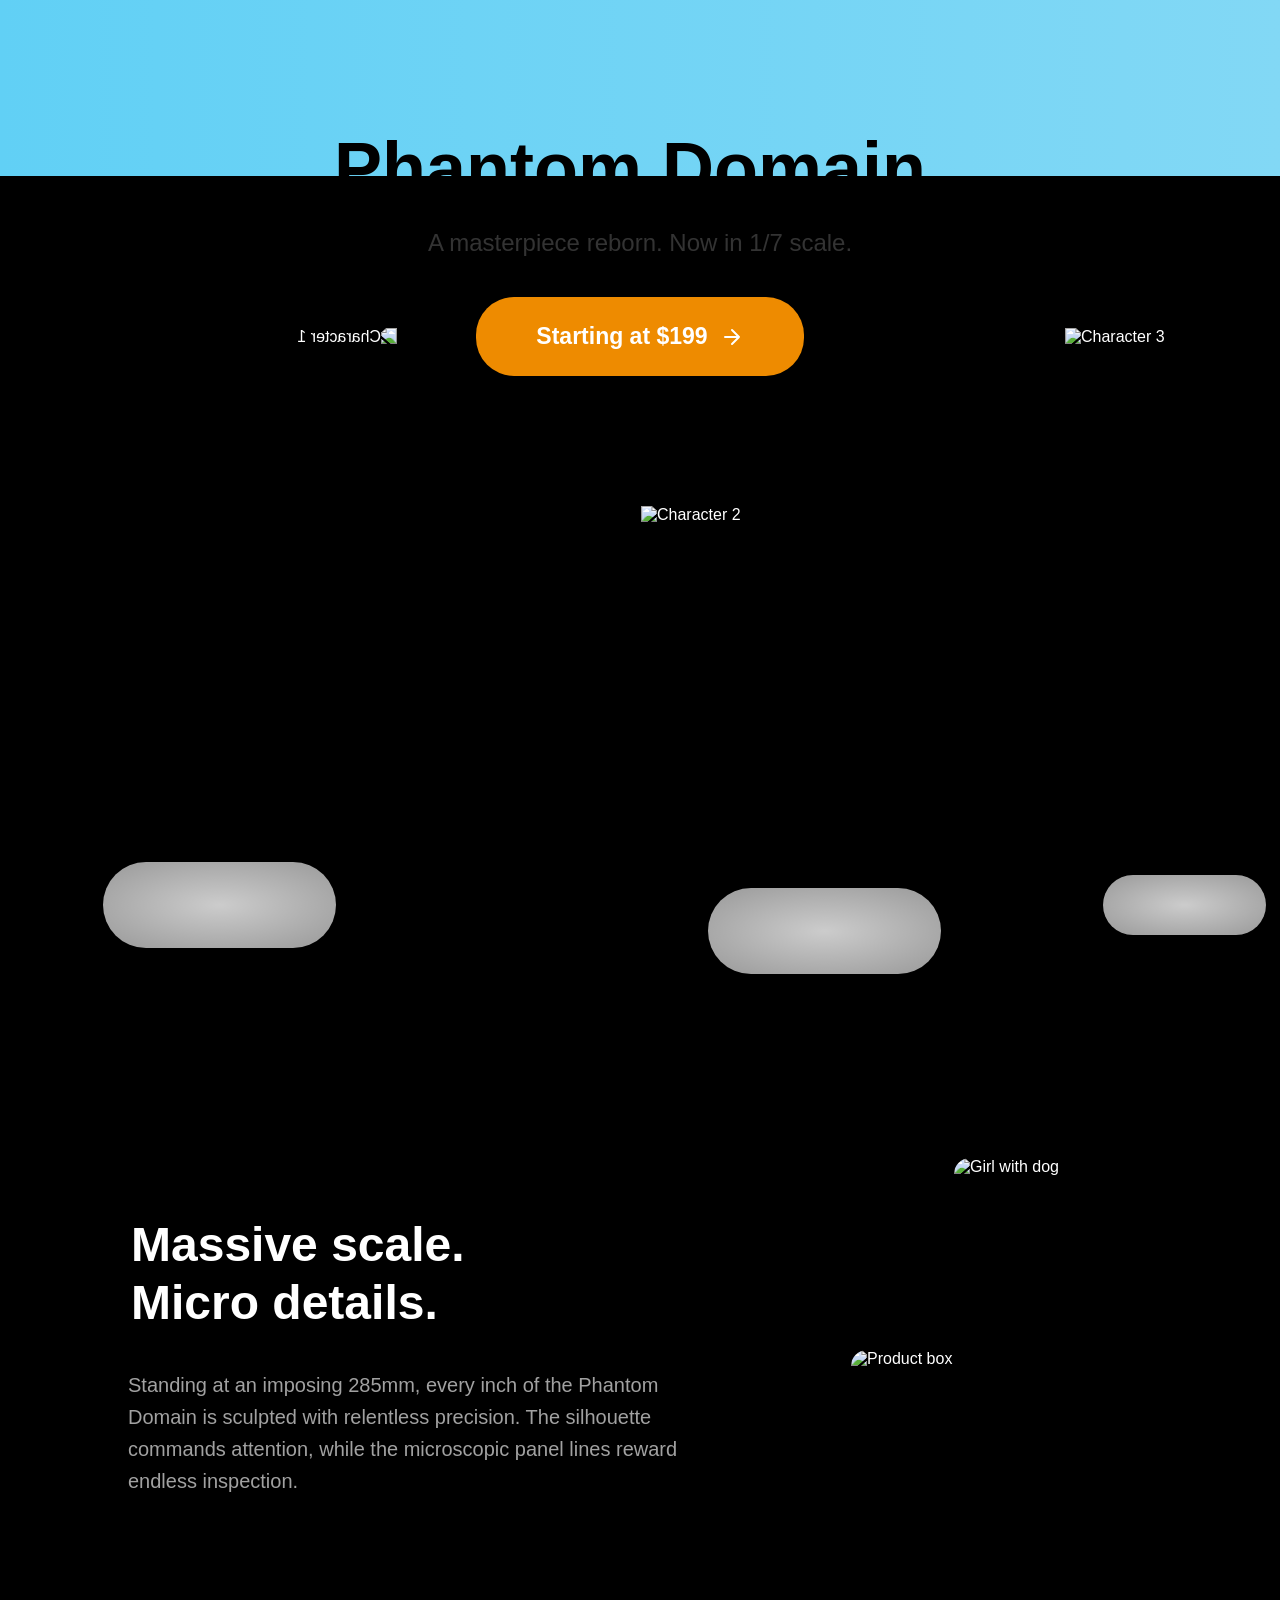
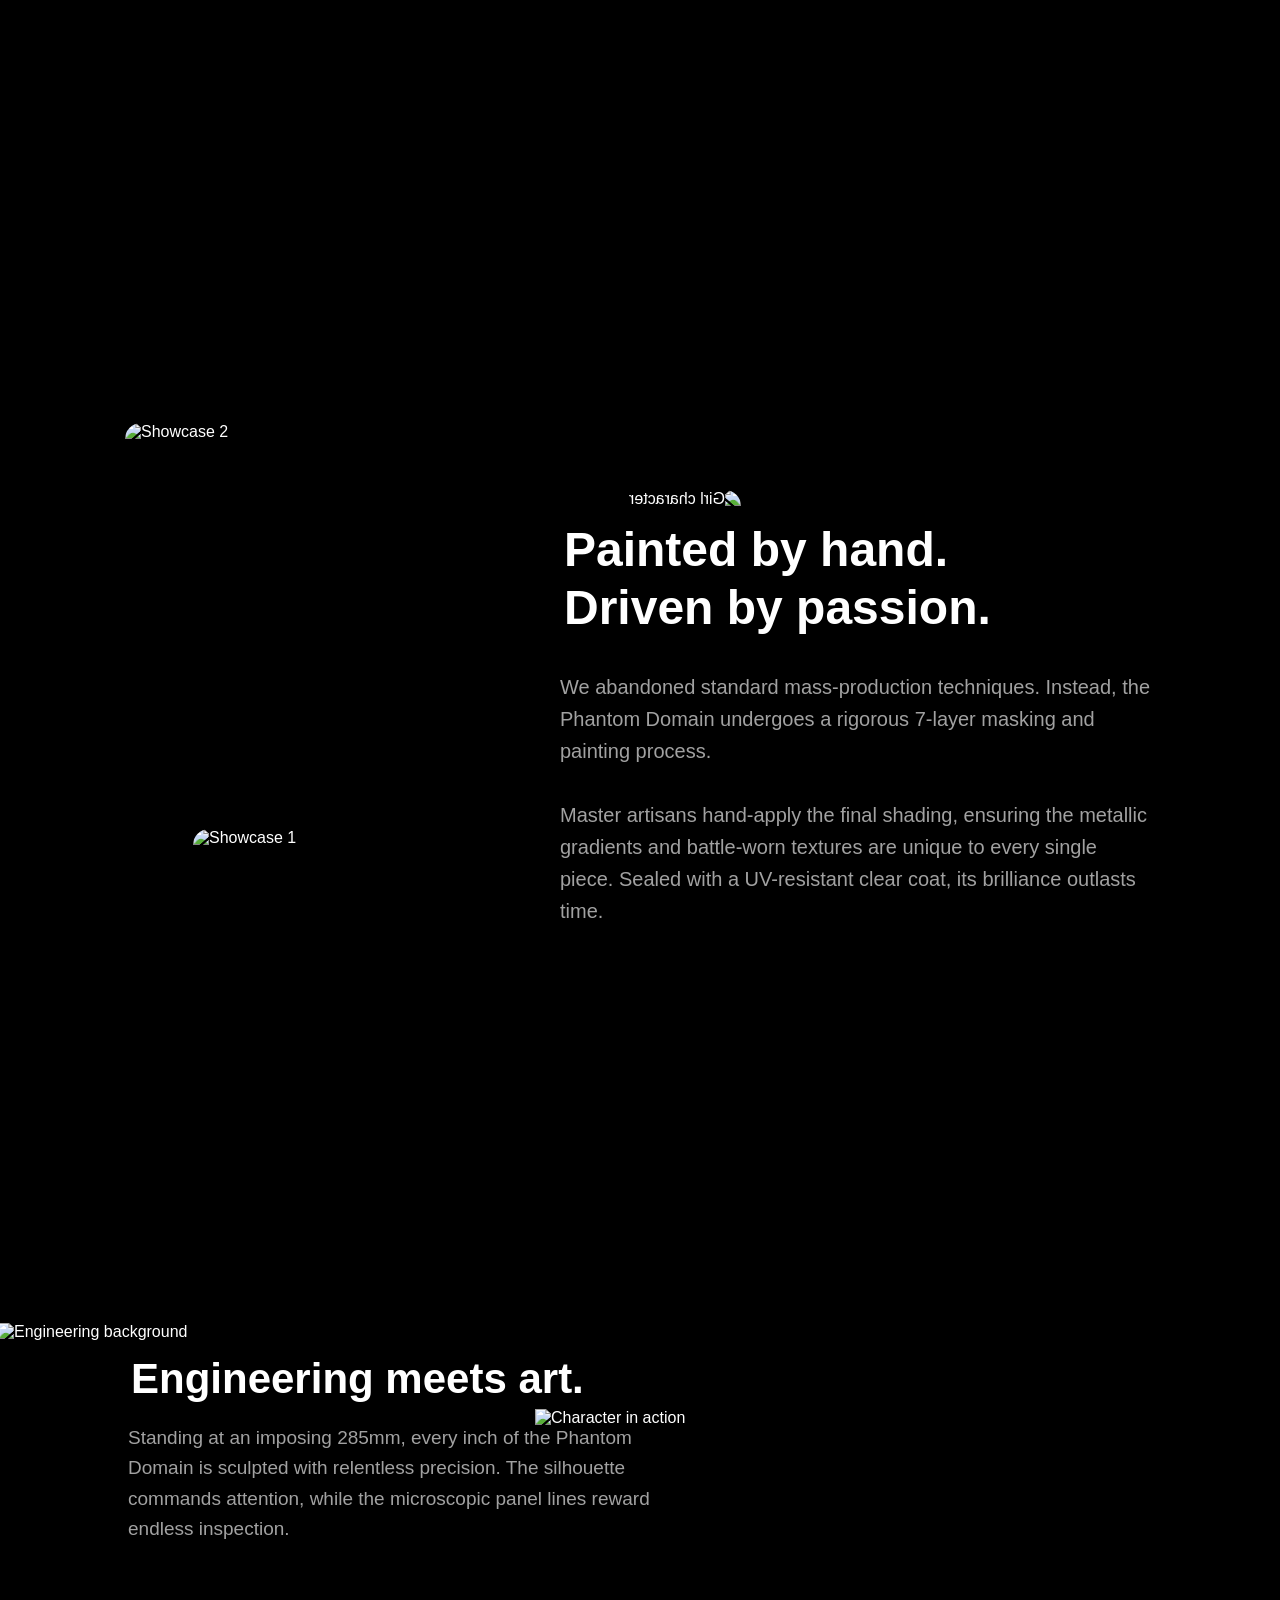
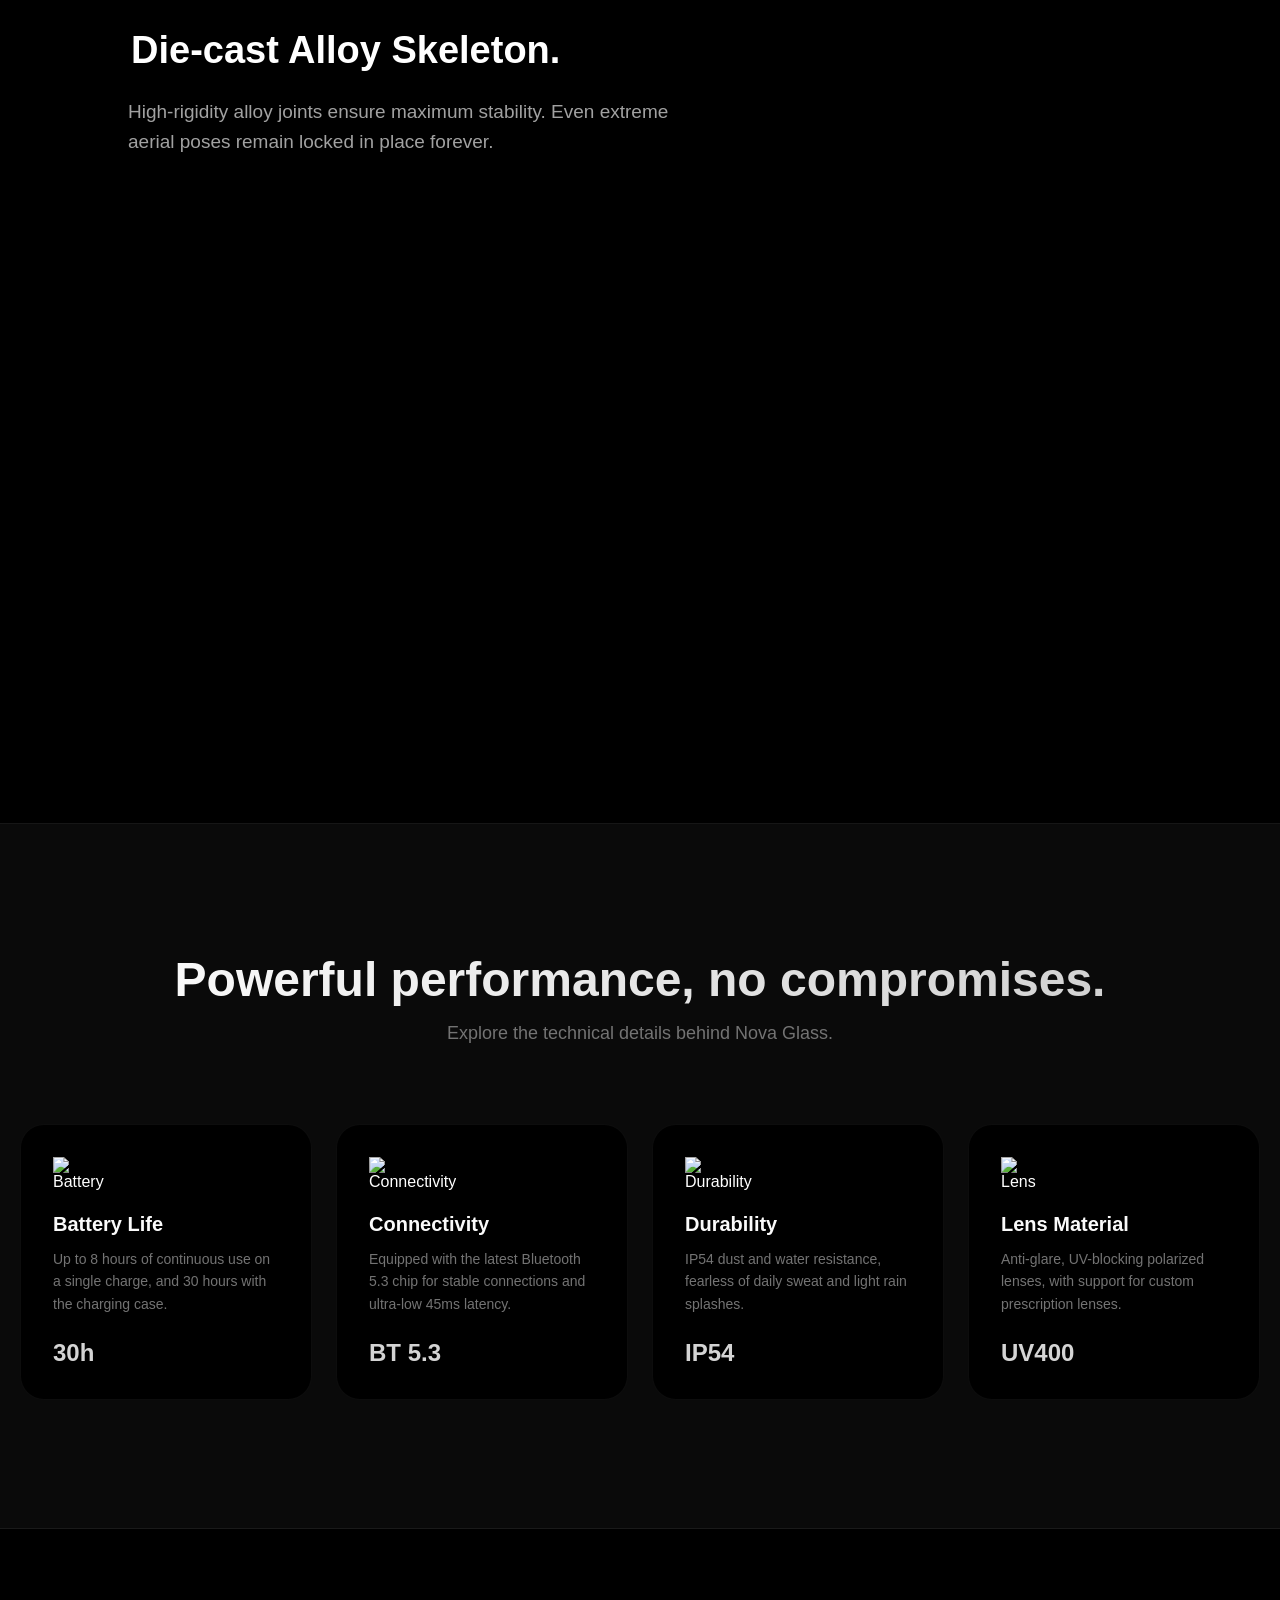
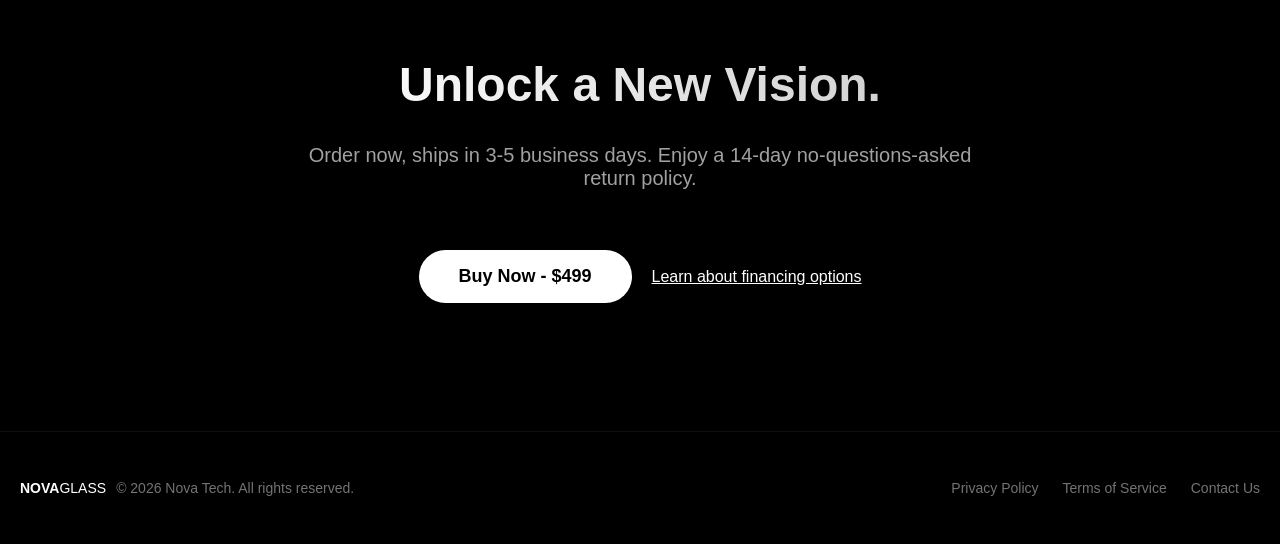
==== index.html @ 5b159353 "Initial commit - Phantom Domain website" ====
<!DOCTYPE html>
<html lang="zh-CN">
<head>
    <meta charset="UTF-8">
    <meta name="viewport" content="width=device-width, initial-scale=1.0">
    <title>Phantom Domain - 新一代手办收藏品</title>
    <link rel="stylesheet" href="styles.css">
    <script src="script.js"></script>
</head>
<body>
    <div class="app-container">
        <!-- Hero Section -->
        <section class="hero-section">
            <!-- Background Image -->
            <img src="hero-bg.jpg" alt="Background" class="hero-bg">

            <!-- Gradient Header -->
            <div class="hero-gradient"></div>

            <!-- Character Images - positioned absolutely -->
            <img src="character1.png" alt="Character 1" class="character character-left">
            <img src="character2.png" alt="Character 2" class="character character-center">
            <img src="character3.png" alt="Character 3" class="character character-right">

            <!-- Decorative clouds -->
            <div class="cloud cloud-1"></div>
            <div class="cloud cloud-2"></div>
            <div class="cloud cloud-3"></div>

            <div class="hero-content">
                <h1 class="hero-title">Phantom Domain.</h1>
                <p class="hero-subtitle">A masterpiece reborn. Now in 1/7 scale.</p>
                <button class="cta-button">
                    <span>Starting at $199</span>
                    <svg class="arrow-icon" width="24" height="24" viewBox="0 0 24 24" fill="none">
                        <path d="M5 12h14m0 0l-7-7m7 7l-7 7" stroke="currentColor" stroke-width="2" stroke-linecap="round" stroke-linejoin="round"/>
                    </svg>
                </button>
            </div>
        </section>

        <!-- Features Section 1 - Massive Scale (第二屏) -->
        <section class="features-section black-bg" style="position: relative; height: 1000px;">
            <!-- 文字内容 -->
            <h2 class="feature-title" style="position: absolute; left: 131px; top: 193px; width: 369px;">Massive scale.<br>Micro details.</h2>
            <p class="feature-description" style="position: absolute; left: 128px; top: 346px; width: 580px;">
                Standing at an imposing 285mm, every inch of the Phantom Domain
                is sculpted with relentless precision. The silhouette commands
                attention, while the microscopic panel lines reward endless inspection.
            </p>

            <!-- 配图 - 调整层级顺序，产品盒子在后，人物在前 -->
            <img src="product-box.png" alt="Product box" style="position: absolute; left: 851px; top: 327px; width: 504px; height: 378px; z-index: 1;">
            <img src="character2.png" alt="Girl with dog" style="position: absolute; left: 954px; top: 135px; width: 312px; height: 497px; z-index: 2;">
        </section>

        <!-- Features Section 2 - Painted by Hand (第三屏) -->
        <section class="features-section black-bg" style="position: relative; height: 900px;">
            <!-- 文字内容 -->
            <h2 class="feature-title" style="position: absolute; right: 234px; top: 98px; width: 482px;">Painted by hand.<br>Driven by passion.</h2>
            <p class="feature-description" style="position: absolute; right: 126px; top: 248px; width: 594px;">
                We abandoned standard mass-production techniques. Instead, the
                Phantom Domain undergoes a rigorous 7-layer masking and painting process.
                <br><br>
                Master artisans hand-apply the final shading, ensuring the metallic
                gradients and battle-worn textures are unique to every single piece.
                Sealed with a UV-resistant clear coat, its brilliance outlasts time.
            </p>

            <!-- 配图 - 调整人物位置，更靠左 -->
            <img src="showcase2.png" alt="Showcase 2" style="position: absolute; left: 125px; top: 0; width: 353px; height: 530px;">
            <img src="showcase1.png" alt="Showcase 1" style="position: absolute; left: 193px; top: 406px; width: 408px; height: 214px; z-index: 2;">
            <img src="character1.png" alt="Girl character" style="position: absolute; left: 470px; top: 67px; width: 271px; height: 481px; transform: scaleX(-1); z-index: 1;">
        </section>

        <!-- Engineering Section (第四屏) -->
        <section class="engineering-section" style="position: relative; height: 1100px;">
            <img src="engineering-bg.jpg" alt="Engineering background" style="position: absolute; left: -2px; top: 0; width: 1547px; height: 847px;">

            <!-- 文字内容 -->
            <h2 class="section-title" style="position: absolute; left: 131px; top: 32px; width: 543px; color: #fff;">Engineering meets art.</h2>
            <p class="section-description" style="position: absolute; left: 128px; top: 100px; width: 549px;">
                Standing at an imposing 285mm, every inch of the Phantom Domain
                is sculpted with relentless precision. The silhouette commands
                attention, while the microscopic panel lines reward endless inspection.
            </p>

            <h3 class="sub-title" style="position: absolute; left: 131px; top: 306px; width: 572px; color: #fff;">Die-cast Alloy Skeleton.</h3>
            <p class="sub-description" style="position: absolute; left: 128px; top: 374px; width: 549px;">
                High-rigidity alloy joints ensure maximum stability.
                Even extreme aerial poses remain locked in place forever.
            </p>

            <!-- 角色图片 - 调整位置，使其更高，在草地上 -->
            <img src="character3.png" alt="Character in action" style="position: absolute; right: 238px; bottom: 254px; width: 507px; height: 760px; z-index: 2;">
        </section>

        <!-- Specs Section -->
        <section class="specs-section">
            <div class="container">
                <div class="specs-header">
                    <h2 class="specs-title">Powerful performance, no compromises.</h2>
                    <p class="specs-subtitle">Explore the technical details behind Nova Glass.</p>
                </div>

                <div class="specs-grid">
                    <div class="spec-card">
                        <div class="spec-icon">
                            <img src="battery-icon.svg" alt="Battery">
                        </div>
                        <h3 class="spec-name">Battery Life</h3>
                        <p class="spec-description">
                            Up to 8 hours of continuous use on a single charge,
                            and 30 hours with the charging case.
                        </p>
                        <div class="spec-value">30h</div>
                    </div>

                    <div class="spec-card">
                        <div class="spec-icon">
                            <img src="bluetooth-icon.svg" alt="Connectivity">
                        </div>
                        <h3 class="spec-name">Connectivity</h3>
                        <p class="spec-description">
                            Equipped with the latest Bluetooth 5.3 chip for stable
                            connections and ultra-low 45ms latency.
                        </p>
                        <div class="spec-value">BT 5.3</div>
                    </div>

                    <div class="spec-card">
                        <div class="spec-icon">
                            <img src="shield-icon.svg" alt="Durability">
                        </div>
                        <h3 class="spec-name">Durability</h3>
                        <p class="spec-description">
                            IP54 dust and water resistance, fearless of daily
                            sweat and light rain splashes.
                        </p>
                        <div class="spec-value">IP54</div>
                    </div>

                    <div class="spec-card">
                        <div class="spec-icon">
                            <img src="lens-icon.svg" alt="Lens">
                        </div>
                        <h3 class="spec-name">Lens Material</h3>
                        <p class="spec-description">
                            Anti-glare, UV-blocking polarized lenses, with
                            support for custom prescription lenses.
                        </p>
                        <div class="spec-value">UV400</div>
                    </div>
                </div>
            </div>
        </section>

        <!-- CTA Section -->
        <section class="cta-section">
            <div class="cta-content">
                <h2 class="cta-title">Unlock a New Vision.</h2>
                <p class="cta-description">
                    Order now, ships in 3-5 business days.
                    Enjoy a 14-day no-questions-asked return policy.
                </p>
                <div class="cta-actions">
                    <button class="buy-button">Buy Now - $499</button>
                    <a href="#" class="finance-link">Learn about financing options</a>
                </div>
            </div>
        </section>

        <!-- Footer -->
        <footer class="footer">
            <div class="footer-container">
                <div class="footer-left">
                    <span class="brand">NOVA<span class="brand-light">GLASS</span></span>
                    <span class="copyright">© 2026 Nova Tech. All rights reserved.</span>
                </div>
                <div class="footer-right">
                    <a href="#" class="footer-link">Privacy Policy</a>
                    <a href="#" class="footer-link">Terms of Service</a>
                    <a href="#" class="footer-link">Contact Us</a>
                </div>
            </div>
        </footer>
    </div>
</body>
</html>
---- styles.css ----
/* Reset and Base Styles */
* {
    margin: 0;
    padding: 0;
    box-sizing: border-box;
}

@import url('https://fonts.googleapis.com/css2?family=Inter:wght@300;400;700&display=swap');

body {
    font-family: 'Inter', sans-serif;
    background-color: #000;
    color: #fff;
    overflow-x: hidden;
}

.app-container {
    width: 1545px;
    max-width: 100%;
    margin: 0 auto;
    position: relative;
}

/* Hero Section */
.hero-section {
    position: relative;
    height: 1023px;
    overflow: hidden;
}

.hero-bg {
    position: absolute;
    width: 1545px;
    height: 869px;
    left: 0;
    top: 154px;
    object-fit: cover;
    z-index: 1;
}

.hero-gradient {
    position: absolute;
    top: 0;
    left: 0;
    right: 0;
    height: 176px;
    background: linear-gradient(to right, #61d0f5, #82d8f5);
    z-index: 2;
}

.hero-content {
    position: relative;
    text-align: center;
    padding-top: 127px;
    z-index: 10;
}

.hero-title {
    font-size: 72px;
    font-weight: 700;
    margin-bottom: 20px;
    color: #000;
}

.hero-subtitle {
    font-size: 24px;
    font-weight: 300;
    color: #333;
    margin-bottom: 40px;
}

.cta-button {
    background-color: #ee8b00;
    color: white;
    border: none;
    border-radius: 38px;
    padding: 26px 60px;
    font-size: 23px;
    font-weight: 700;
    cursor: pointer;
    display: inline-flex;
    align-items: center;
    gap: 12px;
    transition: all 0.3s ease;
    position: relative;
    z-index: 10;
}

.cta-button:hover {
    background-color: #cc7700;
    transform: translateY(-2px);
}

.arrow-icon {
    width: 24px;
    height: 24px;
}

/* Character positioning */
.character {
    position: absolute;
    z-index: 5;
}

.character-left {
    width: 355px;
    height: 631px;
    left: 42px;
    top: 328px;
    transform: scaleX(-1);
}

.character-center {
    width: 309px;
    height: 493px;
    left: 641px;
    top: 506px;
}

.character-right {
    width: 401px;
    height: 603px;
    left: 1065px;
    top: 328px;
}

/* Decorative clouds */
.cloud {
    position: absolute;
    z-index: 3;
}

.cloud::before,
.cloud::after {
    content: '';
    position: absolute;
    background: rgba(255, 255, 255, 0.8);
    border-radius: 50%;
}

.cloud-1 {
    width: 233px;
    height: 86px;
    left: 103px;
    top: 862px;
    background: radial-gradient(ellipse at center, rgba(255,255,255,0.8) 0%, rgba(255,255,255,0.6) 100%);
    border-radius: 100px;
}

.cloud-2 {
    width: 233px;
    height: 86px;
    left: 708px;
    top: 888px;
    background: radial-gradient(ellipse at center, rgba(255,255,255,0.8) 0%, rgba(255,255,255,0.6) 100%);
    border-radius: 100px;
}

.cloud-3 {
    width: 163px;
    height: 60px;
    left: 1103px;
    top: 875px;
    background: radial-gradient(ellipse at center, rgba(255,255,255,0.8) 0%, rgba(255,255,255,0.6) 100%);
    border-radius: 100px;
}

/* Features Section */
.features-section {
    position: relative;
    background-color: #000;
    overflow: hidden;
}

.features-section.black-bg {
    background-color: #000;
}

.features-section img {
    border-radius: 16px;
    object-fit: cover;
}

.feature-title {
    font-size: 48px;
    font-weight: 700;
    line-height: 1.2;
    color: #fff;
}

.feature-description {
    font-size: 20px;
    font-weight: 300;
    line-height: 1.6;
    color: #a1a1a1;
}

/* Engineering Section */
.engineering-section {
    position: relative;
    overflow: hidden;
    background-color: #000;
}

.section-title {
    font-size: 42px;
    font-weight: 700;
    color: #fff;
}

.section-description {
    font-size: 19px;
    font-weight: 300;
    line-height: 1.6;
    color: #a1a1a1;
}

.sub-title {
    font-size: 38px;
    font-weight: 700;
    color: #fff;
}

.sub-description {
    font-size: 19px;
    font-weight: 300;
    line-height: 1.6;
    color: #a1a1a1;
}


/* Specs Section */
.specs-section {
    background-color: #0a0a0a;
    border-top: 1px solid rgba(255, 255, 255, 0.05);
    padding: 128px 0;
}

.container {
    max-width: 1280px;
    margin: 0 auto;
    padding: 0 20px;
}

.specs-header {
    text-align: center;
    margin-bottom: 80px;
}

.specs-title {
    font-size: 48px;
    font-weight: 700;
    margin-bottom: 16px;
    background: linear-gradient(to right, #fff, #ccc);
    -webkit-background-clip: text;
    -webkit-text-fill-color: transparent;
}

.specs-subtitle {
    font-size: 18px;
    color: #737373;
}

.specs-grid {
    display: grid;
    grid-template-columns: repeat(4, 1fr);
    gap: 24px;
}

.spec-card {
    background-color: #000;
    border: 1px solid rgba(255, 255, 255, 0.05);
    border-radius: 24px;
    padding: 32px;
    position: relative;
}

.spec-icon {
    width: 32px;
    height: 32px;
    margin-bottom: 24px;
}

.spec-icon img {
    width: 100%;
    height: 100%;
}

.spec-name {
    font-size: 20px;
    font-weight: 700;
    color: #fafafa;
    margin-bottom: 12px;
}

.spec-description {
    font-size: 14px;
    line-height: 1.6;
    color: #737373;
    margin-bottom: 24px;
}

.spec-value {
    font-size: 24px;
    font-weight: 700;
    color: #d4d4d4;
}

/* CTA Section */
.cta-section {
    border-top: 1px solid rgba(255, 255, 255, 0.1);
    padding: 128px 0;
    text-align: center;
}

.cta-content {
    max-width: 672px;
    margin: 0 auto;
}

.cta-title {
    font-size: 48px;
    font-weight: 700;
    margin-bottom: 32px;
    background: linear-gradient(to right, #fff, #ccc);
    -webkit-background-clip: text;
    -webkit-text-fill-color: transparent;
}

.cta-description {
    font-size: 20px;
    color: #a1a1a1;
    margin-bottom: 60px;
}

.cta-actions {
    display: flex;
    align-items: center;
    justify-content: center;
    gap: 20px;
}

.buy-button {
    background-color: white;
    color: black;
    border: none;
    border-radius: 100px;
    padding: 16px 40px;
    font-size: 18px;
    font-weight: 700;
    cursor: pointer;
    transition: all 0.3s ease;
}

.buy-button:hover {
    background-color: #f0f0f0;
    transform: translateY(-2px);
}

.finance-link {
    color: white;
    font-size: 16px;
    text-decoration: underline;
    transition: opacity 0.3s ease;
}

.finance-link:hover {
    opacity: 0.8;
}

/* Footer */
.footer {
    background-color: #000;
    border-top: 1px solid rgba(255, 255, 255, 0.05);
    padding: 48px 0;
}

.footer-container {
    max-width: 1280px;
    margin: 0 auto;
    padding: 0 20px;
    display: flex;
    justify-content: space-between;
    align-items: center;
}

.footer-left {
    display: flex;
    align-items: center;
    gap: 10px;
}

.brand {
    font-weight: 700;
    font-size: 14px;
}

.brand-light {
    font-weight: 300;
}

.copyright {
    color: #737373;
    font-size: 14px;
}

.footer-right {
    display: flex;
    gap: 24px;
}

.footer-link {
    color: #737373;
    font-size: 14px;
    text-decoration: none;
    transition: color 0.3s ease;
}

.footer-link:hover {
    color: #fff;
}

/* Responsive Design */
@media (max-width: 1600px) {
    .app-container {
        width: 100%;
    }
}

@media (max-width: 1200px) {
    .specs-grid {
        grid-template-columns: repeat(2, 1fr);
    }

    .character-left, .character-center, .character-right {
        max-width: 250px;
        height: auto;
    }

    /* 调整特性区域的绝对定位为相对布局 */
    .features-section {
        height: auto !important;
        padding: 60px 40px;
    }

    .features-section * {
        position: static !important;
        width: 100% !important;
        max-width: 600px;
        margin: 20px auto;
        left: auto !important;
        right: auto !important;
        top: auto !important;
    }

    .features-section img {
        height: auto !important;
        max-width: 100%;
    }

    .engineering-section {
        height: auto !important;
        padding: 60px 40px;
    }

    .engineering-section * {
        position: static !important;
        width: 100% !important;
        max-width: 600px;
        margin: 20px auto;
        left: auto !important;
        right: auto !important;
        top: auto !important;
        bottom: auto !important;
    }

    .engineering-section img {
        height: auto !important;
        max-width: 100%;
    }
}

@media (max-width: 768px) {
    .hero-title {
        font-size: 48px;
    }

    .hero-subtitle {
        font-size: 18px;
    }

    .specs-grid {
        grid-template-columns: 1fr;
    }

    .footer-container {
        flex-direction: column;
        gap: 24px;
    }

    .cta-actions {
        flex-direction: column;
    }

    .character-left, .character-center, .character-right {
        display: none;
    }

    .cloud {
        display: none;
    }

    .feature-title {
        font-size: 32px;
    }

    .section-title {
        font-size: 32px;
    }

    .features-section {
        padding: 40px 20px;
    }

    .engineering-section {
        padding: 40px 20px;
    }
}

/* Animations */
@keyframes float {
    0%, 100% {
        transform: translateY(0) scaleX(var(--scale-x, 1));
    }
    50% {
        transform: translateY(-10px) scaleX(var(--scale-x, 1));
    }
}

.character {
    animation: float 3s ease-in-out infinite;
}

.character-left {
    animation-delay: 0s;
    --scale-x: -1;
}

.character-center {
    animation-delay: 0.5s;
}

.character-right {
    animation-delay: 1s;
}

/* Fade in animation for sections */
@keyframes fadeInUp {
    from {
        opacity: 0;
        transform: translateY(30px);
    }
    to {
        opacity: 1;
        transform: translateY(0);
    }
}

.features-section,
.engineering-section,
.specs-section,
.cta-section {
    animation: fadeInUp 0.8s ease-out;
}
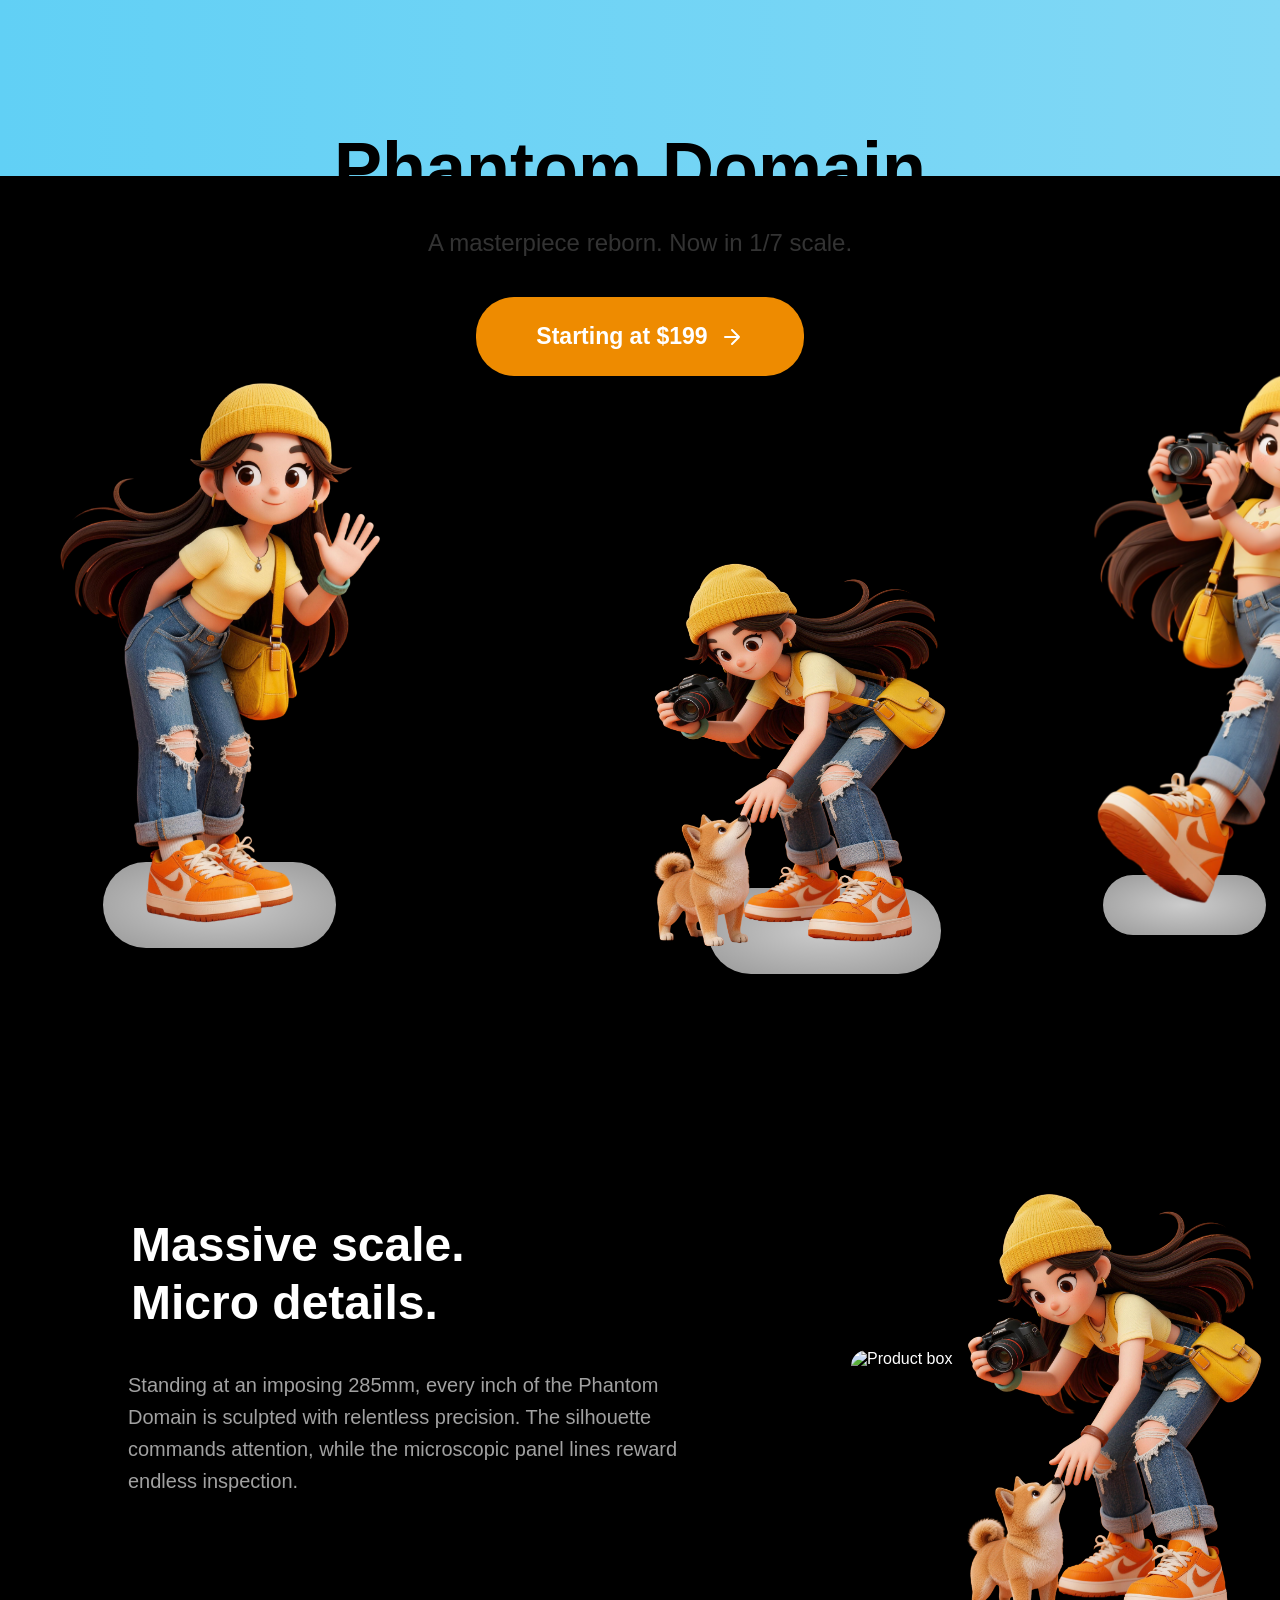
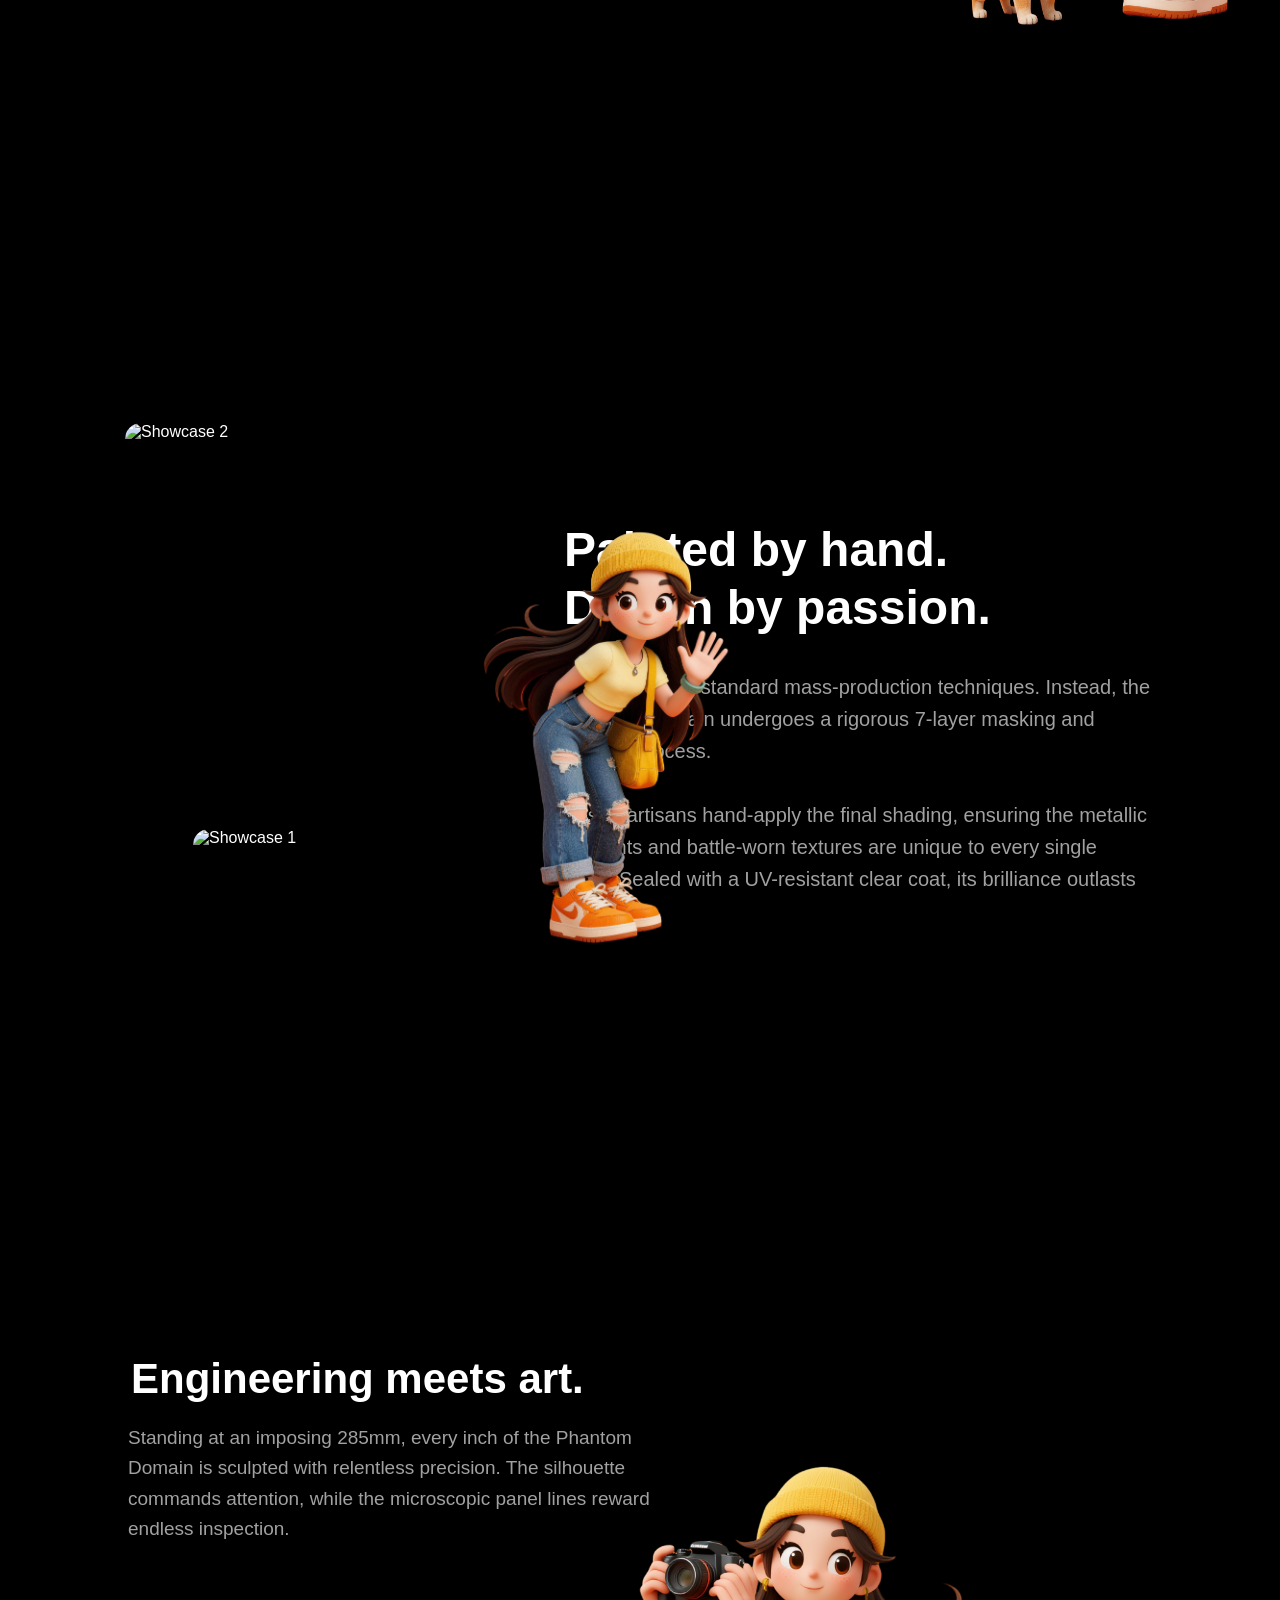
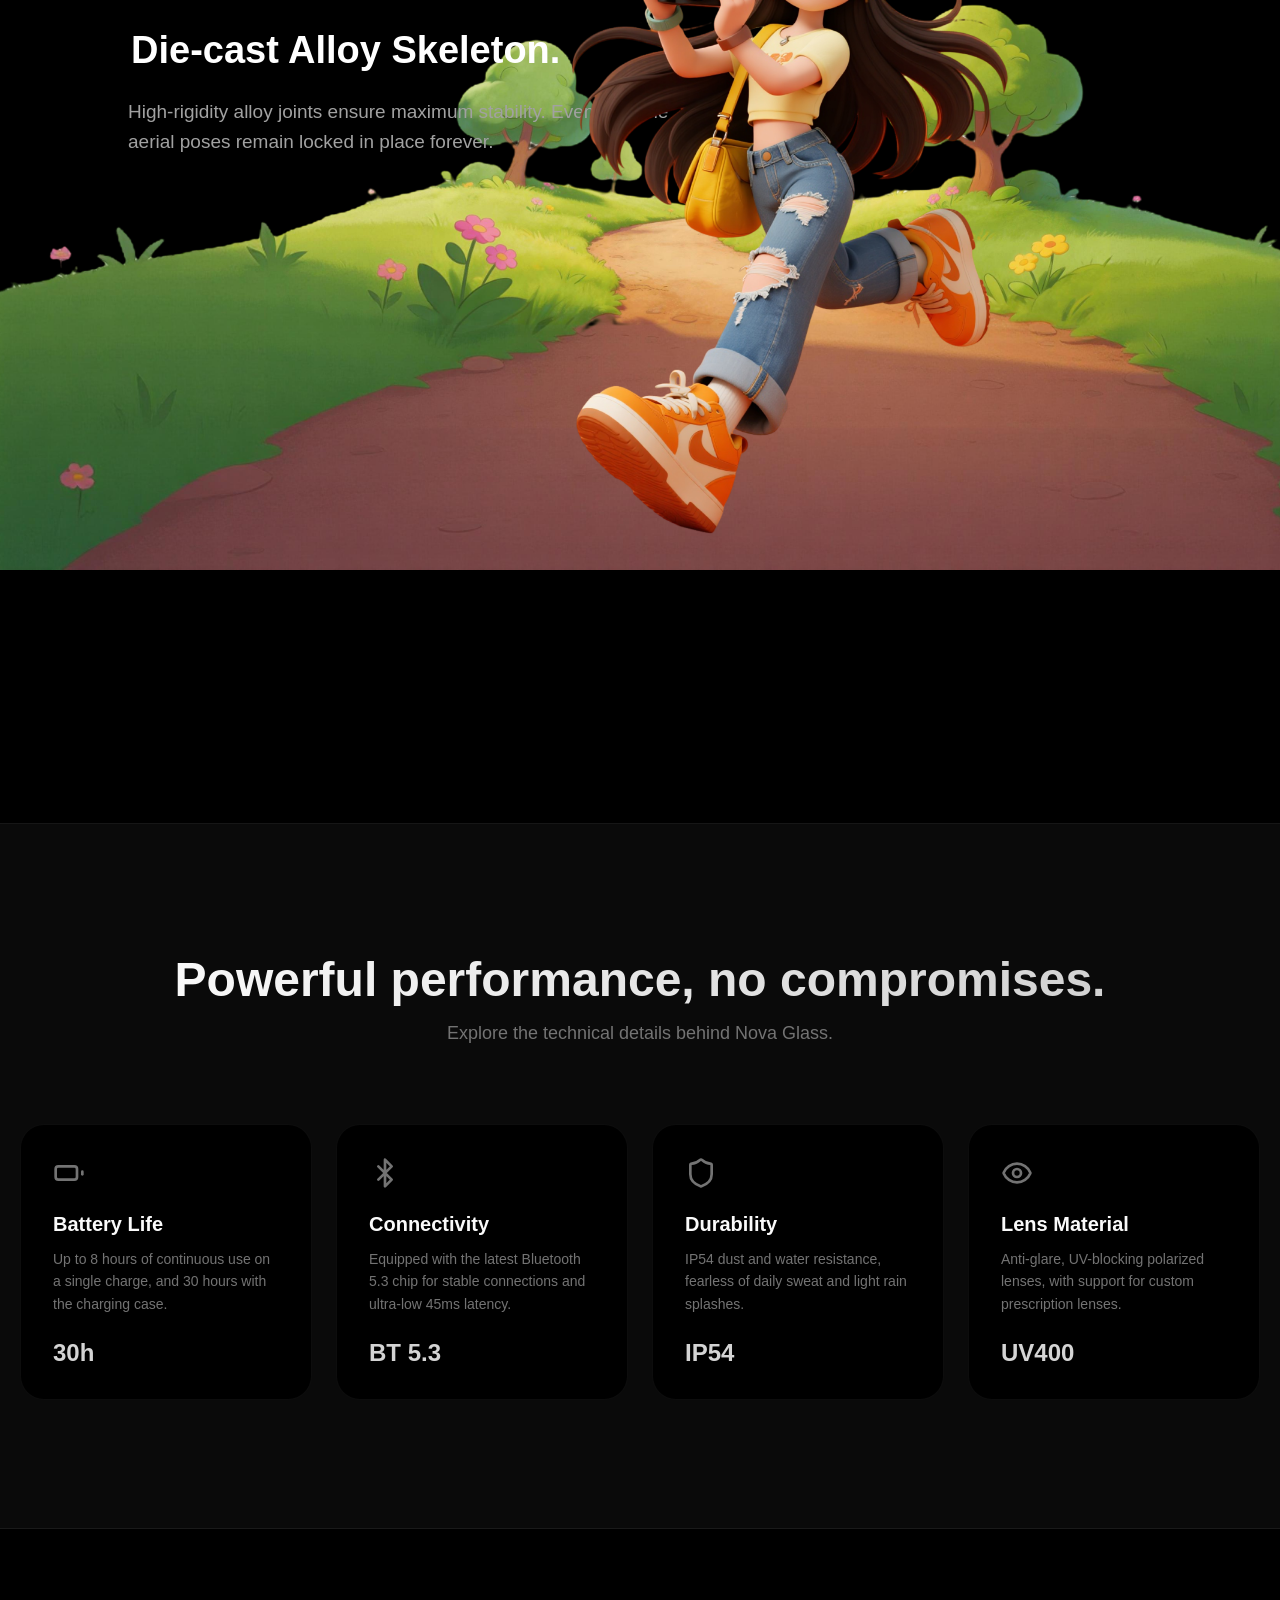
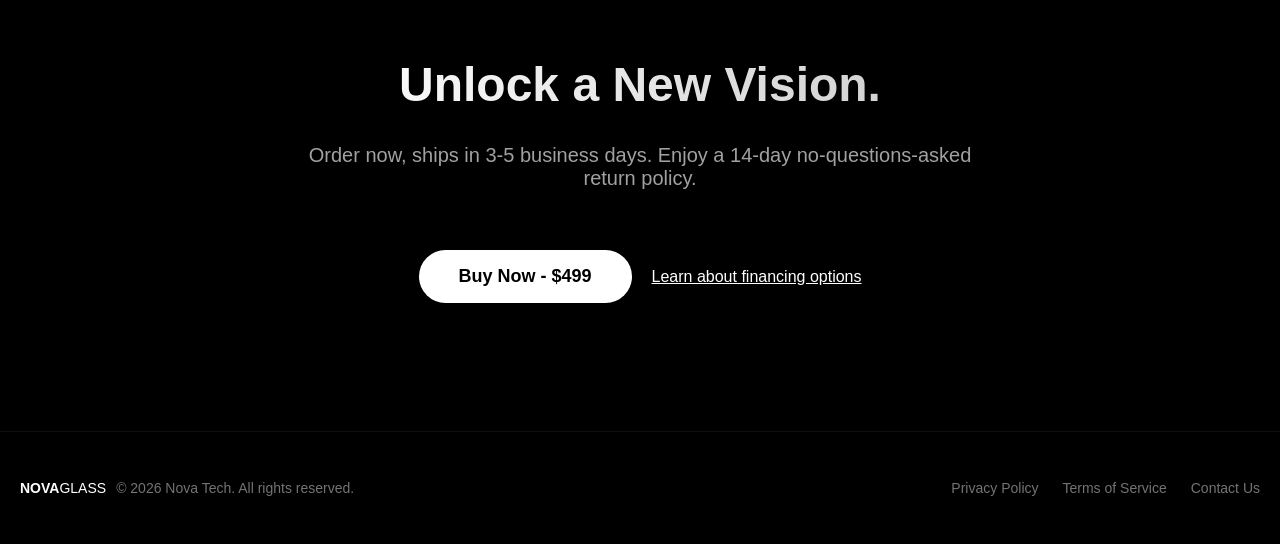
==== commit 2f19bfa1: "Fix image paths - add images/ prefix to all image sources" ====
--- a/index.html
+++ b/index.html
@@ -5,22 +5,22 @@
     <meta name="viewport" content="width=device-width, initial-scale=1.0">
     <title>Phantom Domain - 新一代手办收藏品</title>
     <link rel="stylesheet" href="styles.css">
-    <script src="script.js"></script>
+    <script src="images/script.js"></script>
 </head>
 <body>
     <div class="app-container">
         <!-- Hero Section -->
         <section class="hero-section">
             <!-- Background Image -->
-            <img src="hero-bg.jpg" alt="Background" class="hero-bg">
+            <img src="images/hero-bg.jpg" alt="Background" class="hero-bg">
 
             <!-- Gradient Header -->
             <div class="hero-gradient"></div>
 
             <!-- Character Images - positioned absolutely -->
-            <img src="character1.png" alt="Character 1" class="character character-left">
-            <img src="character2.png" alt="Character 2" class="character character-center">
-            <img src="character3.png" alt="Character 3" class="character character-right">
+            <img src="images/character1.png" alt="Character 1" class="character character-left">
+            <img src="images/character2.png" alt="Character 2" class="character character-center">
+            <img src="images/character3.png" alt="Character 3" class="character character-right">
 
             <!-- Decorative clouds -->
             <div class="cloud cloud-1"></div>
@@ -50,8 +50,8 @@
             </p>
 
             <!-- 配图 - 调整层级顺序，产品盒子在后，人物在前 -->
-            <img src="product-box.png" alt="Product box" style="position: absolute; left: 851px; top: 327px; width: 504px; height: 378px; z-index: 1;">
-            <img src="character2.png" alt="Girl with dog" style="position: absolute; left: 954px; top: 135px; width: 312px; height: 497px; z-index: 2;">
+            <img src="images/product-box.png" alt="Product box" style="position: absolute; left: 851px; top: 327px; width: 504px; height: 378px; z-index: 1;">
+            <img src="images/character2.png" alt="Girl with dog" style="position: absolute; left: 954px; top: 135px; width: 312px; height: 497px; z-index: 2;">
         </section>
 
         <!-- Features Section 2 - Painted by Hand (第三屏) -->
@@ -68,14 +68,14 @@
             </p>
 
             <!-- 配图 - 调整人物位置，更靠左 -->
-            <img src="showcase2.png" alt="Showcase 2" style="position: absolute; left: 125px; top: 0; width: 353px; height: 530px;">
-            <img src="showcase1.png" alt="Showcase 1" style="position: absolute; left: 193px; top: 406px; width: 408px; height: 214px; z-index: 2;">
-            <img src="character1.png" alt="Girl character" style="position: absolute; left: 470px; top: 67px; width: 271px; height: 481px; transform: scaleX(-1); z-index: 1;">
+            <img src="images/showcase2.png" alt="Showcase 2" style="position: absolute; left: 125px; top: 0; width: 353px; height: 530px;">
+            <img src="images/showcase1.png" alt="Showcase 1" style="position: absolute; left: 193px; top: 406px; width: 408px; height: 214px; z-index: 2;">
+            <img src="images/character1.png" alt="Girl character" style="position: absolute; left: 470px; top: 67px; width: 271px; height: 481px; transform: scaleX(-1); z-index: 1;">
         </section>
 
         <!-- Engineering Section (第四屏) -->
         <section class="engineering-section" style="position: relative; height: 1100px;">
-            <img src="engineering-bg.jpg" alt="Engineering background" style="position: absolute; left: -2px; top: 0; width: 1547px; height: 847px;">
+            <img src="images/engineering-bg.jpg" alt="Engineering background" style="position: absolute; left: -2px; top: 0; width: 1547px; height: 847px;">
 
             <!-- 文字内容 -->
             <h2 class="section-title" style="position: absolute; left: 131px; top: 32px; width: 543px; color: #fff;">Engineering meets art.</h2>
@@ -92,7 +92,7 @@
             </p>
 
             <!-- 角色图片 - 调整位置，使其更高，在草地上 -->
-            <img src="character3.png" alt="Character in action" style="position: absolute; right: 238px; bottom: 254px; width: 507px; height: 760px; z-index: 2;">
+            <img src="images/character3.png" alt="Character in action" style="position: absolute; right: 238px; bottom: 254px; width: 507px; height: 760px; z-index: 2;">
         </section>
 
         <!-- Specs Section -->
@@ -106,7 +106,7 @@
                 <div class="specs-grid">
                     <div class="spec-card">
                         <div class="spec-icon">
-                            <img src="battery-icon.svg" alt="Battery">
+                            <img src="images/battery-icon.svg" alt="Battery">
                         </div>
                         <h3 class="spec-name">Battery Life</h3>
                         <p class="spec-description">
@@ -118,7 +118,7 @@
 
                     <div class="spec-card">
                         <div class="spec-icon">
-                            <img src="bluetooth-icon.svg" alt="Connectivity">
+                            <img src="images/bluetooth-icon.svg" alt="Connectivity">
                         </div>
                         <h3 class="spec-name">Connectivity</h3>
                         <p class="spec-description">
@@ -130,7 +130,7 @@
 
                     <div class="spec-card">
                         <div class="spec-icon">
-                            <img src="shield-icon.svg" alt="Durability">
+                            <img src="images/shield-icon.svg" alt="Durability">
                         </div>
                         <h3 class="spec-name">Durability</h3>
                         <p class="spec-description">
@@ -142,7 +142,7 @@
 
                     <div class="spec-card">
                         <div class="spec-icon">
-                            <img src="lens-icon.svg" alt="Lens">
+                            <img src="images/lens-icon.svg" alt="Lens">
                         </div>
                         <h3 class="spec-name">Lens Material</h3>
                         <p class="spec-description">
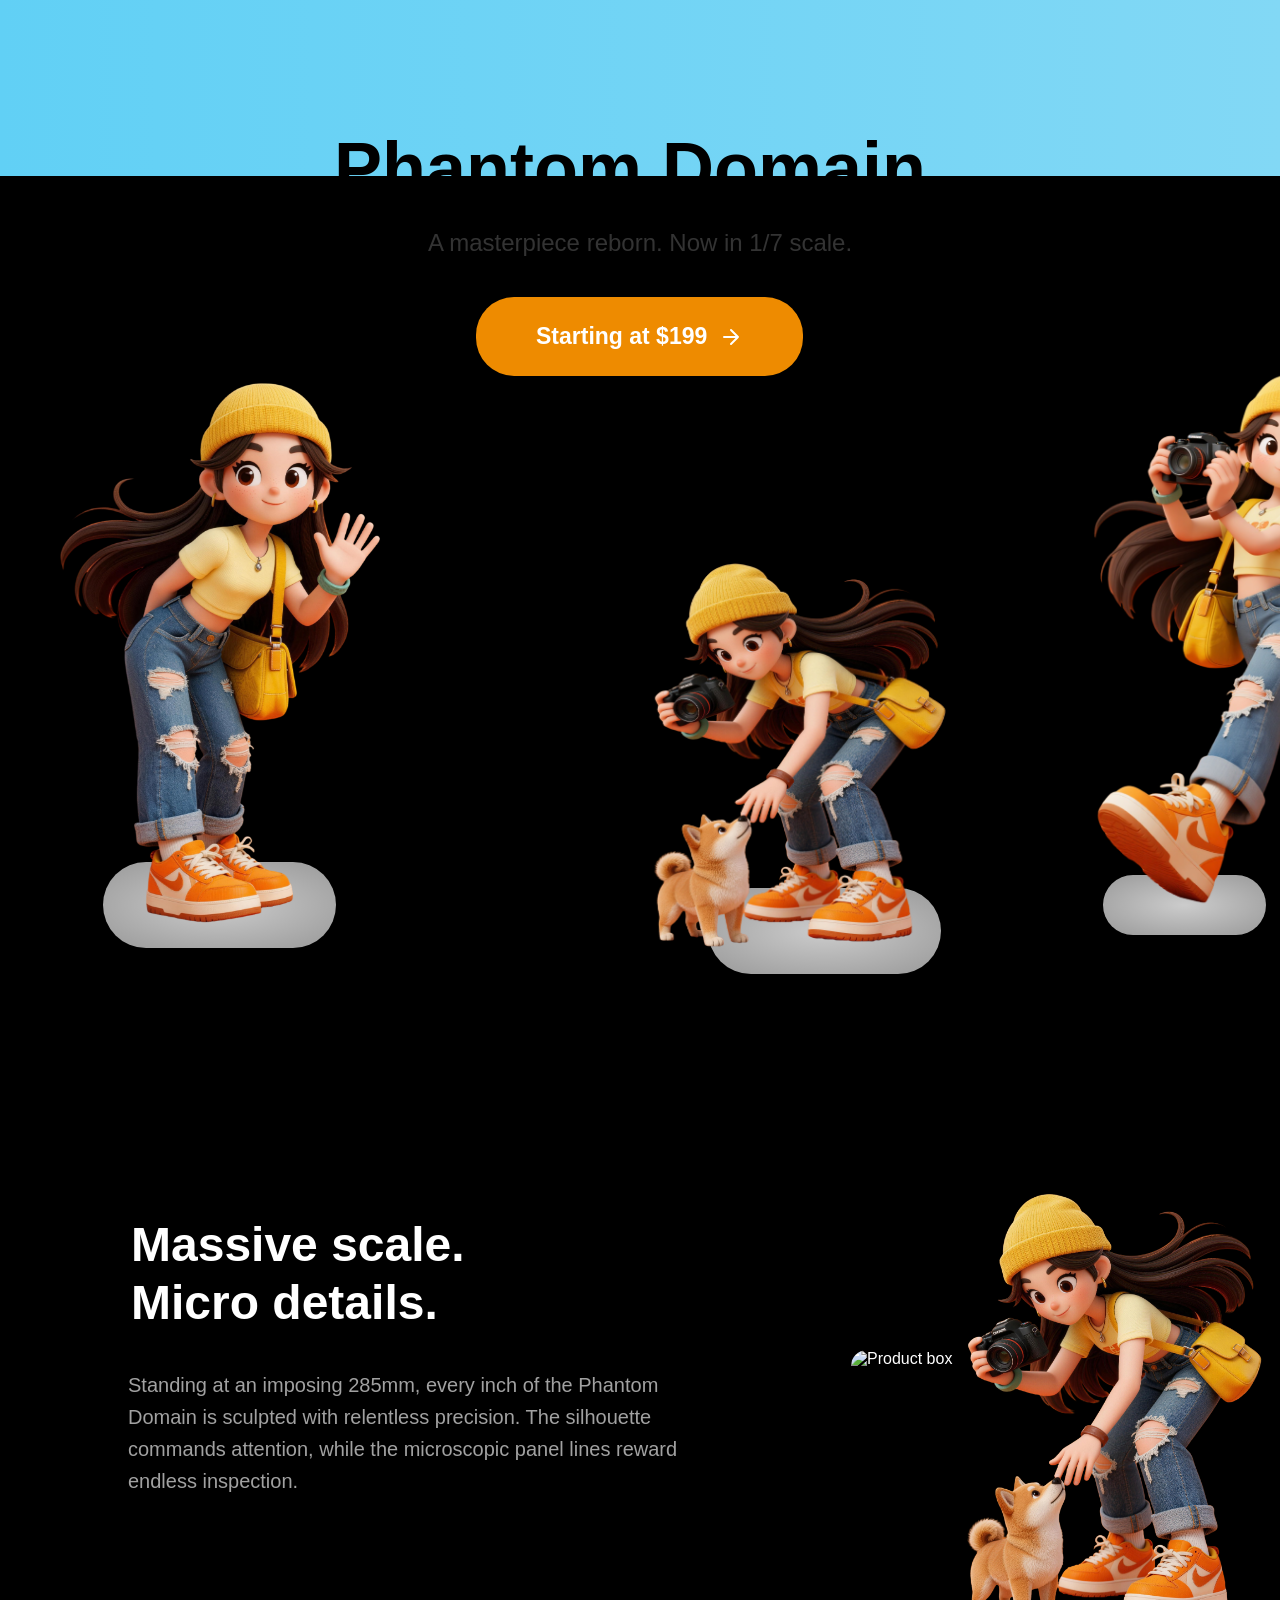
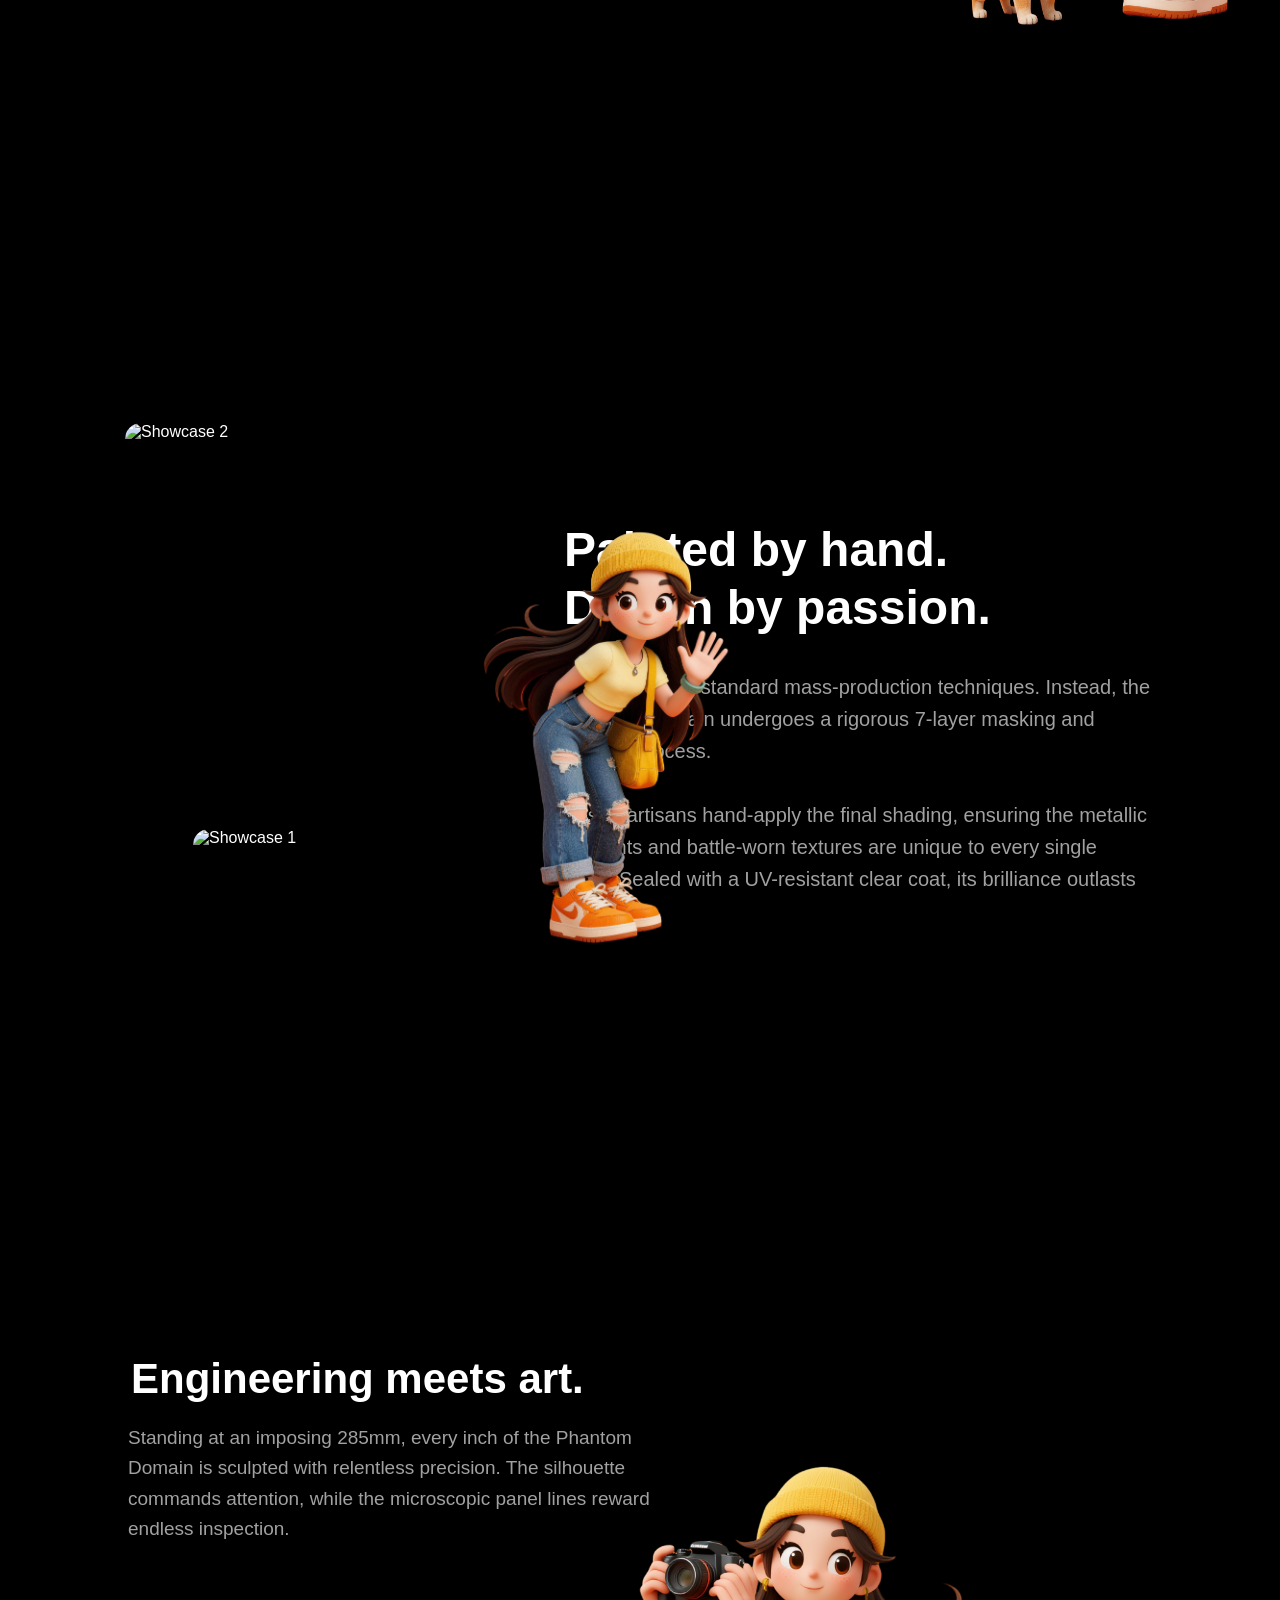
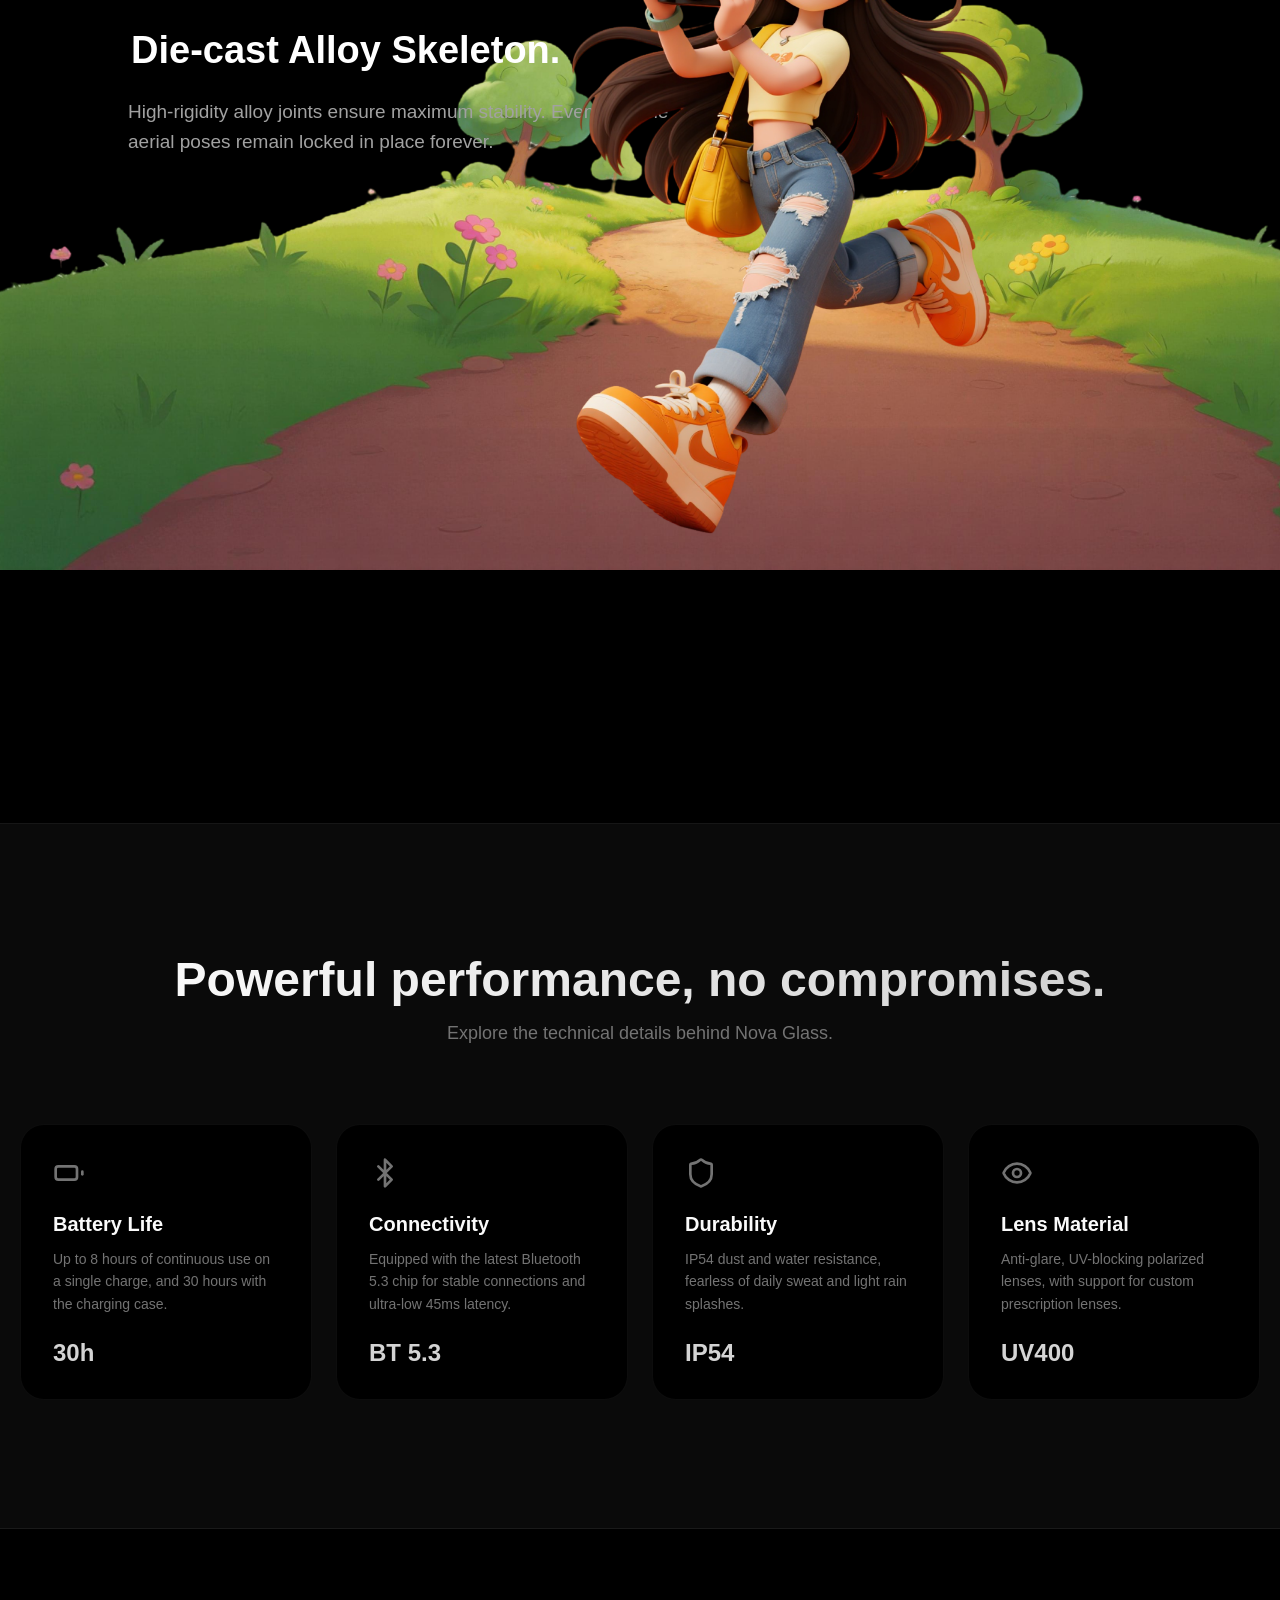
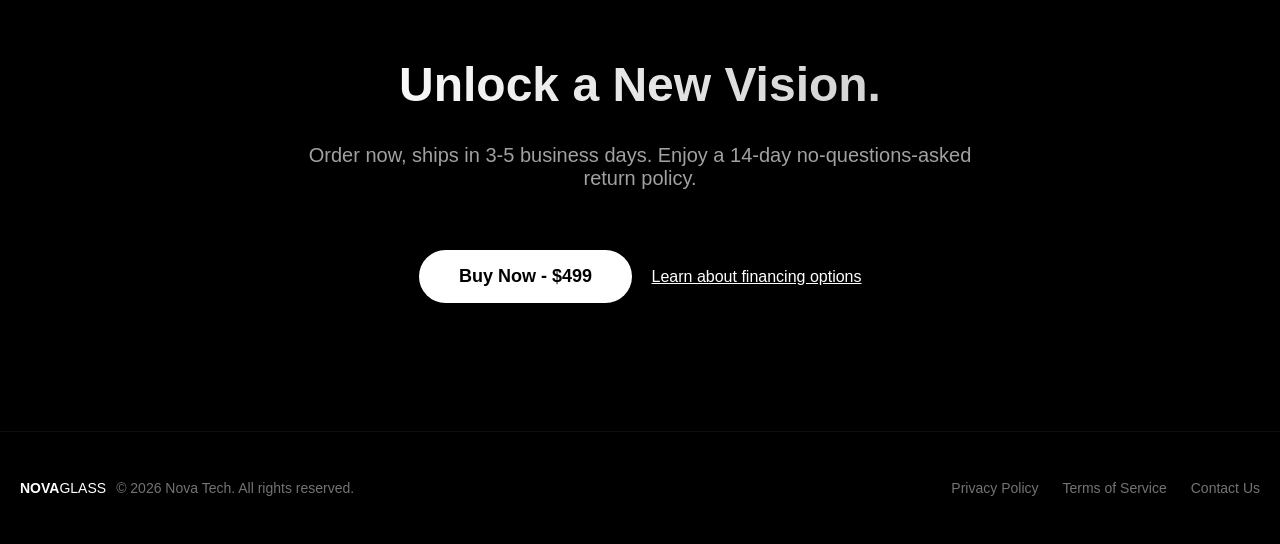
==== commit a53d098a: "Fix script.js path and move script to bottom of body - Fix incorrect script path from 'images/script" ====
--- a/index.html
+++ b/index.html
@@ -5,7 +5,6 @@
     <meta name="viewport" content="width=device-width, initial-scale=1.0">
     <title>Phantom Domain - 新一代手办收藏品</title>
     <link rel="stylesheet" href="styles.css">
-    <script src="images/script.js"></script>
 </head>
 <body>
     <div class="app-container">
@@ -50,7 +49,7 @@
             </p>
 
             <!-- 配图 - 调整层级顺序，产品盒子在后，人物在前 -->
-            <img src="images/product-box.png" alt="Product box" style="position: absolute; left: 851px; top: 327px; width: 504px; height: 378px; z-index: 1;">
+            <img src="images/product-box.png" alt="Product box" class="product-box" style="position: absolute; left: 851px; top: 327px; width: 504px; height: 378px; z-index: 1;">
             <img src="images/character2.png" alt="Girl with dog" style="position: absolute; left: 954px; top: 135px; width: 312px; height: 497px; z-index: 2;">
         </section>
 
@@ -68,8 +67,8 @@
             </p>
 
             <!-- 配图 - 调整人物位置，更靠左 -->
-            <img src="images/showcase2.png" alt="Showcase 2" style="position: absolute; left: 125px; top: 0; width: 353px; height: 530px;">
-            <img src="images/showcase1.png" alt="Showcase 1" style="position: absolute; left: 193px; top: 406px; width: 408px; height: 214px; z-index: 2;">
+            <img src="images/showcase2.png" alt="Showcase 2" class="showcase2" style="position: absolute; left: 125px; top: 0; width: 353px; height: 530px;">
+            <img src="images/showcase1.png" alt="Showcase 1" class="showcase1" style="position: absolute; left: 193px; top: 406px; width: 408px; height: 214px; z-index: 2;">
             <img src="images/character1.png" alt="Girl character" style="position: absolute; left: 470px; top: 67px; width: 271px; height: 481px; transform: scaleX(-1); z-index: 1;">
         </section>
 
@@ -185,5 +184,6 @@
             </div>
         </footer>
     </div>
+    <script src="script.js"></script>
 </body>
 </html>
